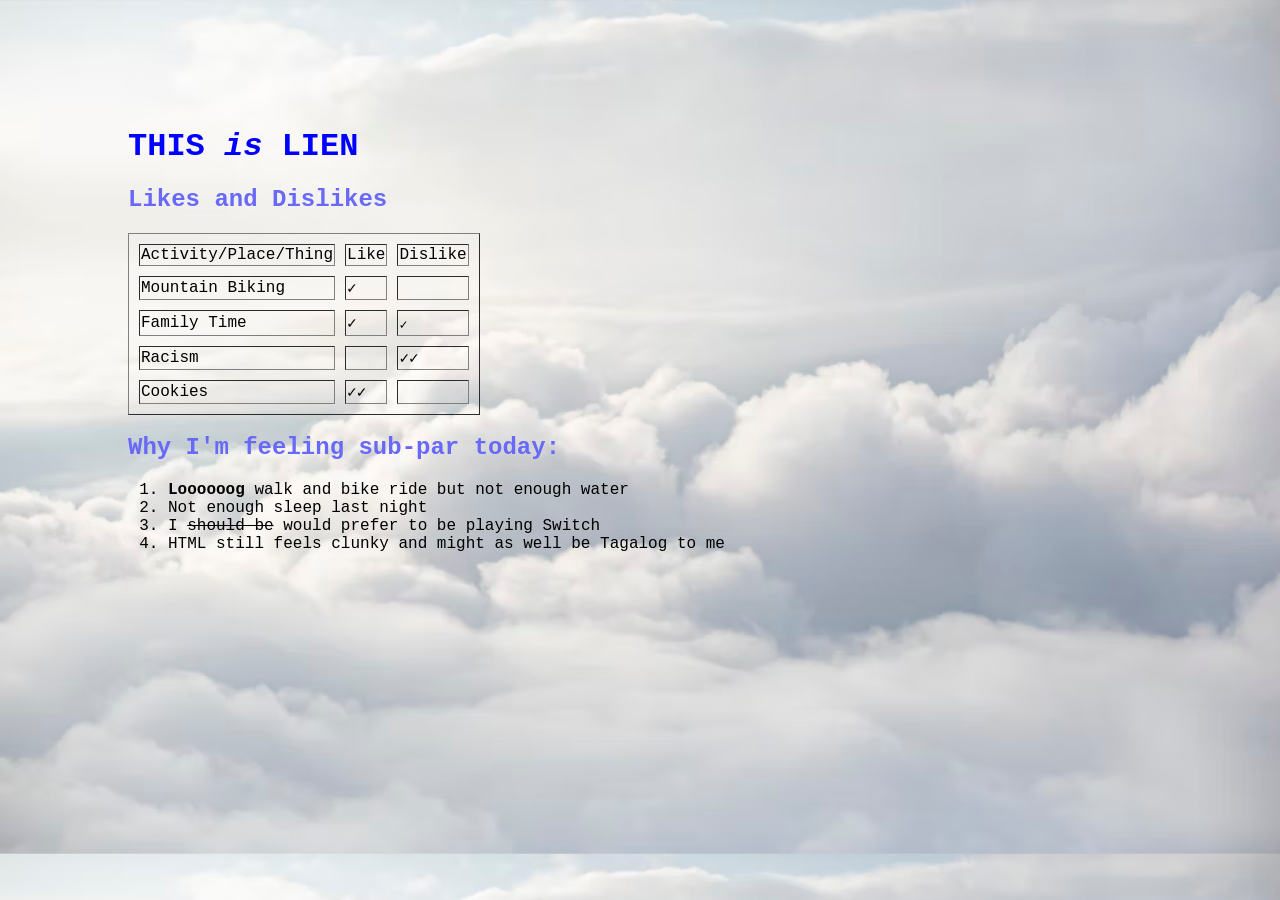
==== index.html @ e3b28f4b "deleted underscores in table" ====
<!DOCTYPE html>
<html lang="en">
<head>
    <meta charset="UTF-8">
    <meta name="viewport" content="width=device-width, initial-scale=1.0">
    <title>Document</title>
</head>
<body style="margin: 10%;background-image: url(white-sky.avif); background-size: 100%; font-family: 'Courier New', Courier, monospace;">
    <header style="color: blue;">
        <h1>THIS <em>is</em> LIEN</h1>
    </header>
    

    <h2 style="color: rgb(105, 105, 248); font-family: 'Courier New', Courier, monospace;" >Likes and Dislikes</h2>
    <table border="1" cellspacing="10" cellpadding="1">
        <thead>
            <tr>
                <td>Activity/Place/Thing</td>
                <td>Like</td></d>
                <td>Dislike</td>
            </tr>
        </thead>
        <tbody>
            <tr>
                <td>Mountain Biking</td>
                <td>&#10003</td>
                <td></td>
            </tr>
            <tr>
                <td>Family Time</td>
                <td>&#10003</td>
                <td><sub>&#10003</sub></td>
            </tr>
            <tr>
                <td>Racism</td>
                <td></td>
                <td>&#10003&#10003</td>
            </tr>
            <tr>
                <td>Cookies</td>
                <td>&#10003&#10003</td>
                <td></td>
            </tr>
        </tbody>
    </table>

    <h2 style="color: rgb(105, 105, 248); font-family: 'Courier New', Courier, monospace;">Why I'm feeling sub-par today:</h2>
        <ol>
            <li><strong>Loooooog</strong> walk and bike ride but not enough water</li>
            <li>Not enough sleep last night</li>
            <li>I <s>should be</s> would prefer to be playing Switch</li>
            <li>HTML still feels clunky and might as well be Tagalog to me</li>
        </ol>

</body>
</html>
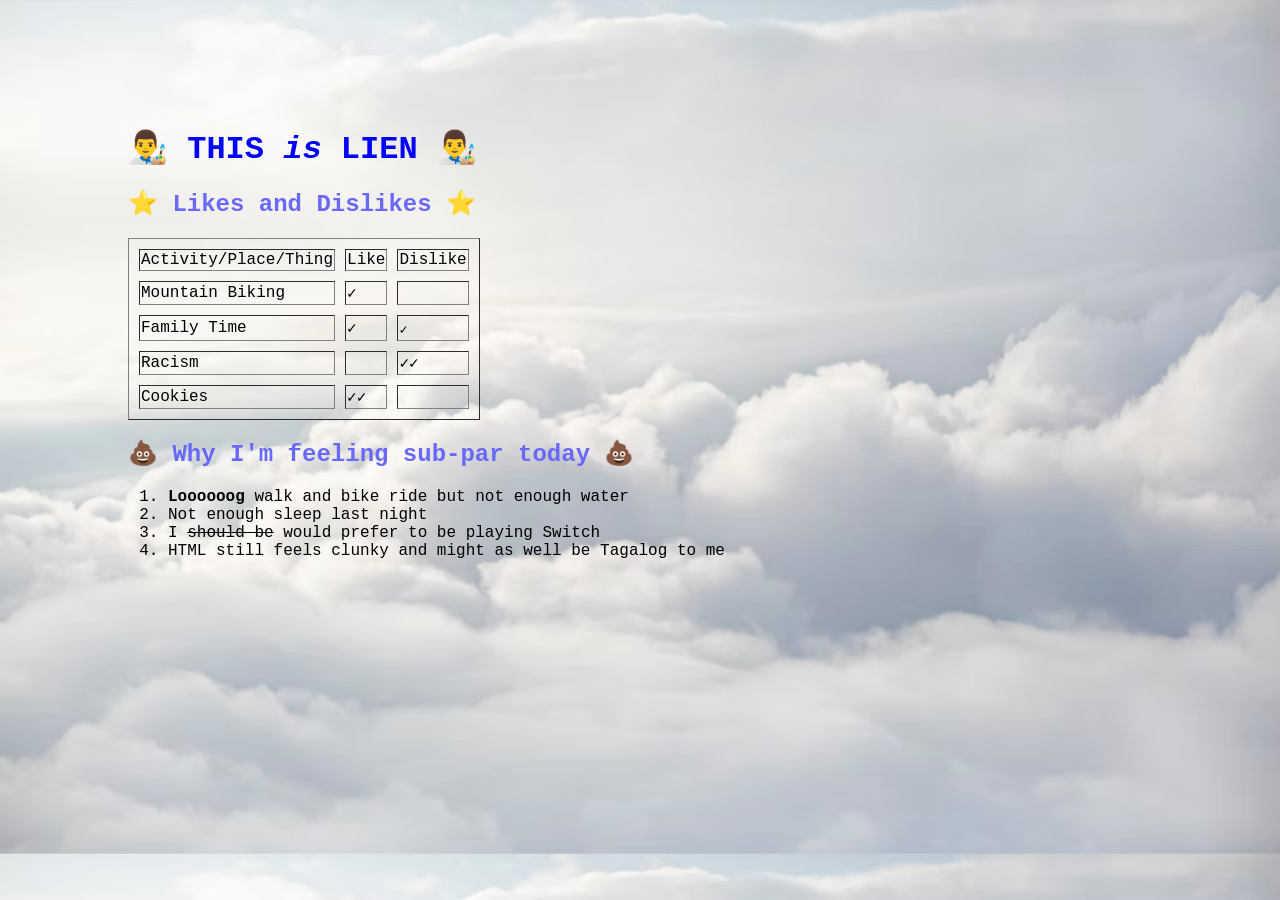
==== commit 625a8df0: "added emojis to titles" ====
--- a/index.html
+++ b/index.html
@@ -7,11 +7,11 @@
 </head>
 <body style="margin: 10%;background-image: url(white-sky.avif); background-size: 100%; font-family: 'Courier New', Courier, monospace;">
     <header style="color: blue;">
-        <h1>THIS <em>is</em> LIEN</h1>
+        <h1>👨‍🎨 THIS <em>is</em> LIEN 👨‍🎨</h1>
     </header>
     
 
-    <h2 style="color: rgb(105, 105, 248); font-family: 'Courier New', Courier, monospace;" >Likes and Dislikes</h2>
+    <h2 style="color: rgb(105, 105, 248); font-family: 'Courier New', Courier, monospace;" >&#11088 Likes and Dislikes &#11088</h2>
     <table border="1" cellspacing="10" cellpadding="1">
         <thead>
             <tr>
@@ -44,7 +44,7 @@
         </tbody>
     </table>
 
-    <h2 style="color: rgb(105, 105, 248); font-family: 'Courier New', Courier, monospace;">Why I'm feeling sub-par today:</h2>
+    <h2 style="color: rgb(105, 105, 248); font-family: 'Courier New', Courier, monospace;">&#128169 Why I'm feeling sub-par today &#128169</h2>
         <ol>
             <li><strong>Loooooog</strong> walk and bike ride but not enough water</li>
             <li>Not enough sleep last night</li>
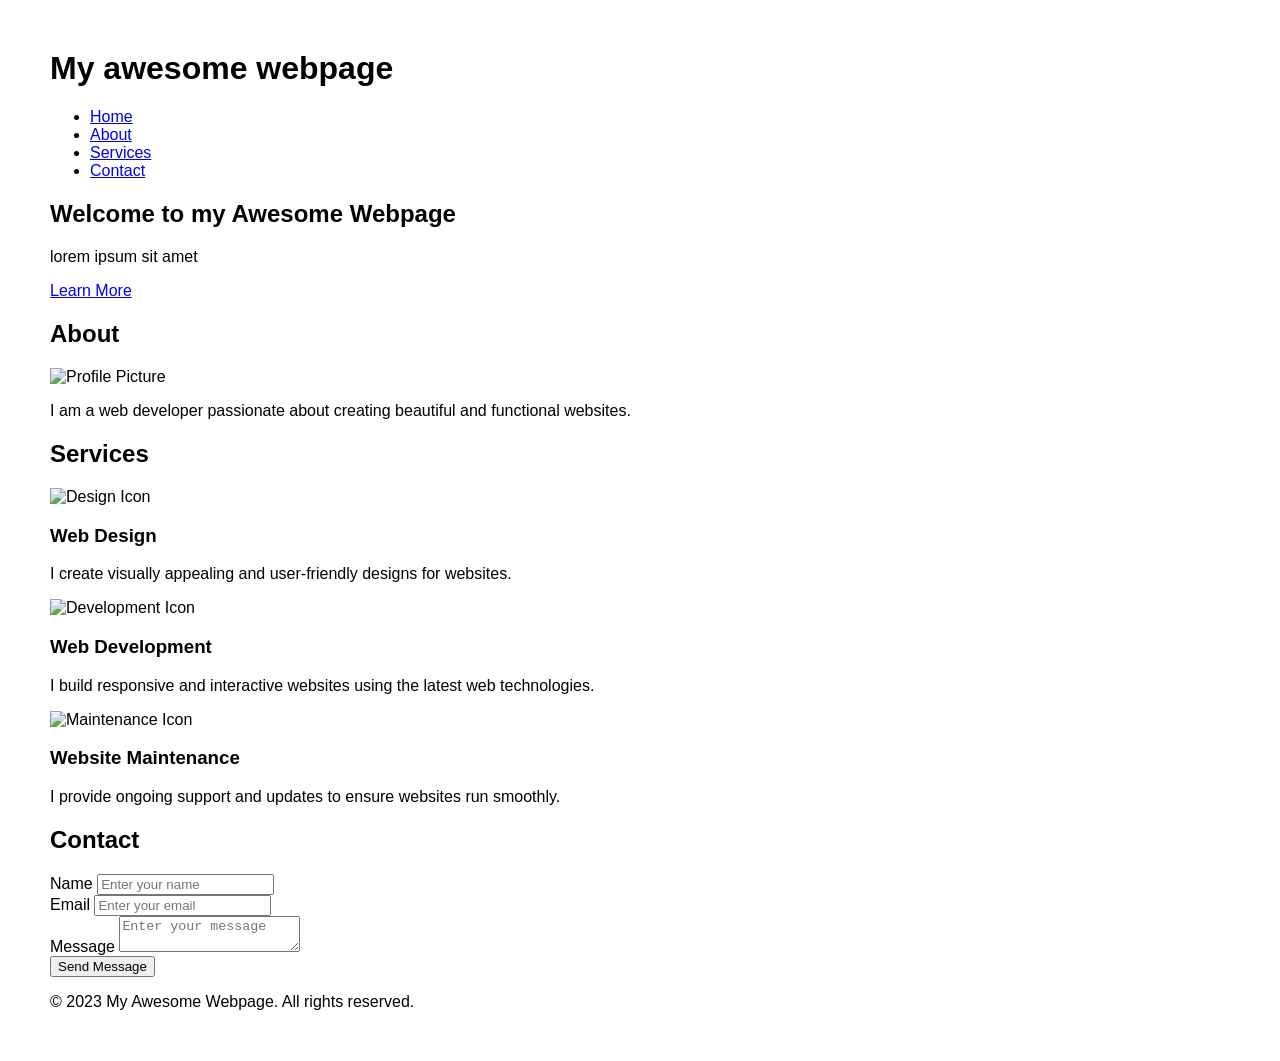
==== commit e35de422: "moved old html and css files and introduced new ones" ====
--- a/index.html
+++ b/index.html
@@ -1,56 +1,83 @@
 <!DOCTYPE html>
 <html lang="en">
-<head>
-    <meta charset="UTF-8">
-    <meta name="viewport" content="width=device-width, initial-scale=1.0">
-    <title>Document</title>
-</head>
-<body style="margin: 10%;background-image: url(white-sky.avif); background-size: 100%; font-family: 'Courier New', Courier, monospace;">
-    <header style="color: blue;">
-        <h1>👨‍🎨 THIS <em>is</em> LIEN 👨‍🎨</h1>
-    </header>
-    
+    <head>
+        <meta charset="UTF-8">
+        <meta name="viewport" content="width=device-width, initial-scale=1.0">
+        <link rel="stylesheet" href="style.css">
+        <title>My awesome webpage</title>
+    </head>
+    <body>
+        <header>
+            <h1 class="site-title">My awesome webpage</h1>
 
-    <h2 style="color: rgb(105, 105, 248); font-family: 'Courier New', Courier, monospace;" >&#11088 Likes and Dislikes &#11088</h2>
-    <table border="1" cellspacing="10" cellpadding="1">
-        <thead>
-            <tr>
-                <td>Activity/Place/Thing</td>
-                <td>Like</td></d>
-                <td>Dislike</td>
-            </tr>
-        </thead>
-        <tbody>
-            <tr>
-                <td>Mountain Biking</td>
-                <td>&#10003</td>
-                <td></td>
-            </tr>
-            <tr>
-                <td>Family Time</td>
-                <td>&#10003</td>
-                <td><sub>&#10003</sub></td>
-            </tr>
-            <tr>
-                <td>Racism</td>
-                <td></td>
-                <td>&#10003&#10003</td>
-            </tr>
-            <tr>
-                <td>Cookies</td>
-                <td>&#10003&#10003</td>
-                <td></td>
-            </tr>
-        </tbody>
-    </table>
+            <nav>
+                <ul class="navigation">
+                    <li><a href="#">Home</a></li>
+                    <li><a href="#">About</a></li>
+                    <li><a href="#">Services</a></li>
+                    <li><a href="#">Contact</a></li>
+                </ul>
+            </nav>
+        </header>
 
-    <h2 style="color: rgb(105, 105, 248); font-family: 'Courier New', Courier, monospace;">&#128169 Why I'm feeling sub-par today &#128169</h2>
-        <ol>
-            <li><strong>Loooooog</strong> walk and bike ride but not enough water</li>
-            <li>Not enough sleep last night</li>
-            <li>I <s>should be</s> would prefer to be playing Switch</li>
-            <li>HTML still feels clunky and might as well be Tagalog to me</li>
-        </ol>
+        <section id="hero">
+            <div class="hero-content">
+                <h2 class="hero-title">Welcome to my Awesome Webpage</h2>
+                <p class="hero-subtitle">lorem ipsum sit amet</p>
+                <a href="#" class="hero-button">Learn More</a>
+            </div>
+        </section>
 
-</body>
+        <section id="about">
+            <h2 class="section-title">About</h2>
+            <div class="about-content">
+              <img src="https://via.placeholder.com/200" alt="Profile Picture" class="profile-image">
+              <p class="about-text">I am a web developer passionate about creating beautiful and functional websites.</p>
+            </div>
+        </section>
+
+        <section id="services">
+            <h2 class="section-title">Services</h2>
+            <div class="service">
+              <img src="https://via.placeholder.com/100" alt="Design Icon" class="service-icon">
+              <h3 class="service-title">Web Design</h3>
+              <p class="service-description">I create visually appealing and user-friendly designs for websites.</p>
+            </div>
+            
+            <div class="service">
+              <img src="https://via.placeholder.com/100" alt="Development Icon" class="service-icon">
+              <h3 class="service-title">Web Development</h3>
+              <p class="service-description">I build responsive and interactive websites using the latest web technologies.</p>
+            </div>
+            
+            <div class="service">
+              <img src="https://via.placeholder.com/100" alt="Maintenance Icon" class="service-icon">
+              <h3 class="service-title">Website Maintenance</h3>
+              <p class="service-description">I provide ongoing support and updates to ensure websites run smoothly.</p>
+            </div>
+        </section>
+
+        <section id="contact">
+            <h2 class="section-title">Contact</h2>
+            <form>
+              <div class="form-group">
+                <label for="name">Name</label>
+                <input type="text" id="name" name="name" placeholder="Enter your name" required>
+              </div>
+              <div class="form-group">
+                <label for="email">Email</label>
+                <input type="email" id="email" name="email" placeholder="Enter your email" required>
+              </div>
+              <div class="form-group">
+                <label for="message">Message</label>
+                <textarea id="message" name="message" placeholder="Enter your message" required></textarea>
+              </div>
+              <button type="submit" class="form-button">Send Message</button>
+            </form>
+          </section>
+
+          <footer>
+            <p>&copy; 2023 My Awesome Webpage. All rights reserved.</p>
+          </footer>
+    </body>
 </html>
--- a/style.css
+++ b/style.css
@@ -0,0 +1,113 @@
+/* General Styles */
+body {
+    /* Add your font-family, margin, and padding here */
+    font-family: Arial, Helvetica, sans-serif;
+    margin: 50px
+}
+  
+  /* Header Styles */
+  header {
+    /* Add your background-color and padding here */
+  }
+  
+  .site-title {
+    /* Add your color, font-size, and margin here */
+  }
+  
+  .navigation {
+    /* Add your list-style-type, padding, and margin here */
+  }
+  
+  .navigation li {
+    /* Add your display and margin-right here */
+  }
+  
+  .navigation li a {
+    /* Add your color and text-decoration here */
+  }
+  
+  /* Hero Section Styles */
+  #hero {
+    /* Add your background-image, background-size, background-position, padding, text-align, and color here */
+  }
+  
+  .hero-title {
+    /* Add your font-size, margin-top, and margin-bottom here */
+  }
+  
+  .hero-subtitle {
+    /* Add your font-size, margin-top, and margin-bottom here */
+  }
+  
+  .hero-button {
+    /* Add your background-color, color, text-decoration, padding, font-size, and border-radius here */
+  }
+  
+  /* About Section Styles */
+  #about {
+    /* Add your padding, text-align, and background-color here */
+  }
+  
+  .about-content {
+    /* Add your display, align-items, and justify-content here */
+  }
+  
+  .profile-image {
+    /* Add your width, border-radius, and margin-right here */
+  }
+  
+  .about-text {
+    /* Add your font-size here */
+  }
+  
+  /* Services Section Styles */
+  #services {
+    /* Add your padding and text-align here */
+  }
+  
+  .service {
+    /* Add your margin-bottom here */
+  }
+  
+  .service-icon {
+    /* Add your width and margin-bottom here */
+  }
+  
+  .service-title {
+    /* Add your font-size and margin-bottom here */
+  }
+  
+  .service-description {
+    /* Add your font-size here */
+  }
+  
+  /* Contact Section Styles */
+  #contact {
+    /* Add your padding, text-align, and background-color here */
+  }
+  
+  .form-group {
+    /* Add your margin-bottom here */
+  }
+  
+  label {
+    /* Add your display, font-size, font-weight, and margin-bottom here */
+  }
+  
+  input,
+  textarea {
+    /* Add your width, padding, font-size, and border-radius here */
+  }
+  
+  .form-button {
+    /* Add your background-color, color, border, padding, font-size, border-radius, and cursor here */
+  }
+  
+  /* Footer Styles */
+  footer {
+    /* Add your background-color, padding, and text-align here */
+  }
+  
+  footer p {
+    /* Add your color, font-size, and margin here */
+  }
